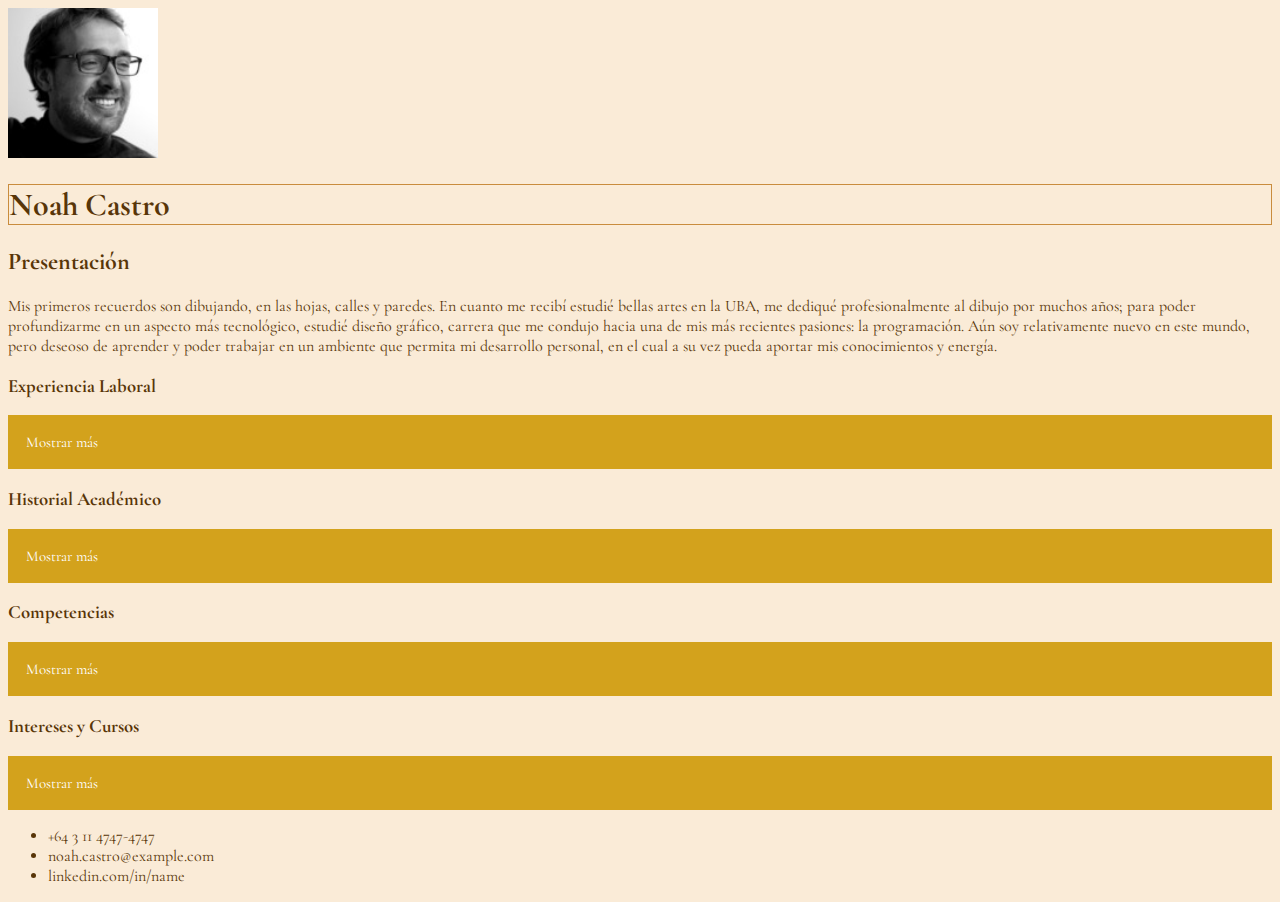
==== trabajofinalcv/curriculum.html @ 402f9588 "Add files via upload" ====
<!DOCTYPE html>
<html lang="en">
<head>
    <meta charset="UTF-8">
    <meta http-equiv="X-UA-Compatible" content="IE=edge">
    <meta name="viewport" content="width=device-width, initial-scale=1.0">
    <link rel="stylesheet" type="text/css" href="CSS\estilocv.css">
    <link rel="icon" type="image/x-icon" href="34.jpg">
    <link rel="preconnect" href="https://fonts.googleapis.com">
    <link rel="preconnect" href="https://fonts.gstatic.com" crossorigin>
    <link href="https://fonts.googleapis.com/css2?family=Cormorant+Garamond:wght@300&family=Libre+Baskerville&family=Mynerve&display=swap" rel="stylesheet">
    <title>CV Noah Castro</title>
</head>
<body>
  
  <img src="34.jpg" alt="Foto de Noah Castro en blanco y negro" 
  height="150px" width="150px"/>

    <h1>Noah Castro</h1>
    <h2>Presentación</h2>
    <p>Mis primeros recuerdos son dibujando, en las hojas, calles y paredes. 
        En cuanto me recibí estudié bellas artes en la UBA, 
        me dediqué profesionalmente al dibujo por muchos años; para poder profundizarme en un 
        aspecto más tecnológico, estudié diseño gráfico, carrera que me condujo hacia una de mis más recientes 
        pasiones: la programación.
        Aún soy relativamente nuevo en este mundo, pero deseoso de aprender y poder trabajar en un ambiente 
        que permita mi desarrollo personal, en el cual a su vez pueda aportar mis conocimientos y energía.
    </p>

    
    <h3>Experiencia Laboral</h3>
    <button type="button" class="collapsible">Mostrar más</button>
    <div class="content">
      <p>
        <h4>Ilustrador recurrente de editorial Fictio</h4> 
            <span>Algunos de mis trabajos están en los libros: El Tren sin Rumbo, el Pájaro que se quedó y Los Lapices que aún escriben.</span>
            
            <h4>Diseñador Gráfico e Ilustrador Free-Lance.</h4>

            <h4>Programador Web</h4>
            <span>Febrero 2020 - Diciembre 2022
                Cine Paraíso
                Escribí el código una página web con la capacidad de recibir miles de usuarios diariamente.</span>
            
            <h4>Desarrollador Web</h4>
            <span>Julio 2019 - Julio 2021
                Furia y Trueno (tienda de ropa)
                Participé en más de 20 proyectos digitales.
                Colaboré con un equipo de diseñadores, editores, programadores y directivos.
                Colaboré para optimizar los tiempos de carga de la página web en un 15%.</span>
      </p>
    </div>

    <h3>Historial Académico</h3>
    <button type="button" class="collapsible">Mostrar más</button>
    <div class="content">
      <p> 
              <h4>Universidad CAECE </h4>
              <span>Tecnicatura Universitaria en Programación (Capital Federal)</span>
          
           
             <h4>UBA</h4>
             <span>Diseño Gráfico</span>
           
             <h4>UBA</h4>
             <span>Bellas Artes</span>
      </p>
    </div>

    <h3>Competencias</h3>
    <button type="button" class="collapsible">Mostrar más</button>
    <div class="content">
      <p> 
        <ul>
            <li>Trabajo en equipo</li>
            <li>Aprendizaje rápido</li>  
            <li>Trabajo bajo Presión</li> 
            <li>Adaptabilidad</li>
          </ul>      
      </p>
    </div>
    
    <h3>Intereses y Cursos</h3>
    <button type="button" class="collapsible">Mostrar más</button>
    <div class="content">
      <p> 
        <ul>
            <li>Fotografía</li>
            <li>Cursos: programación, pintura, animación.</li>  
            <li>Voluntariado en centros</li> 
       </ul>      
      </p>
    </div>
    
<script src="JS/java.js"></script>

<footer>
    <ul>
        <li>+64 3 11 4747-4747</li>
        <li>noah.castro@example.com</li>
        <li>linkedin.com/in/name</li>
    </ul>
</footer>

</body>
</html>
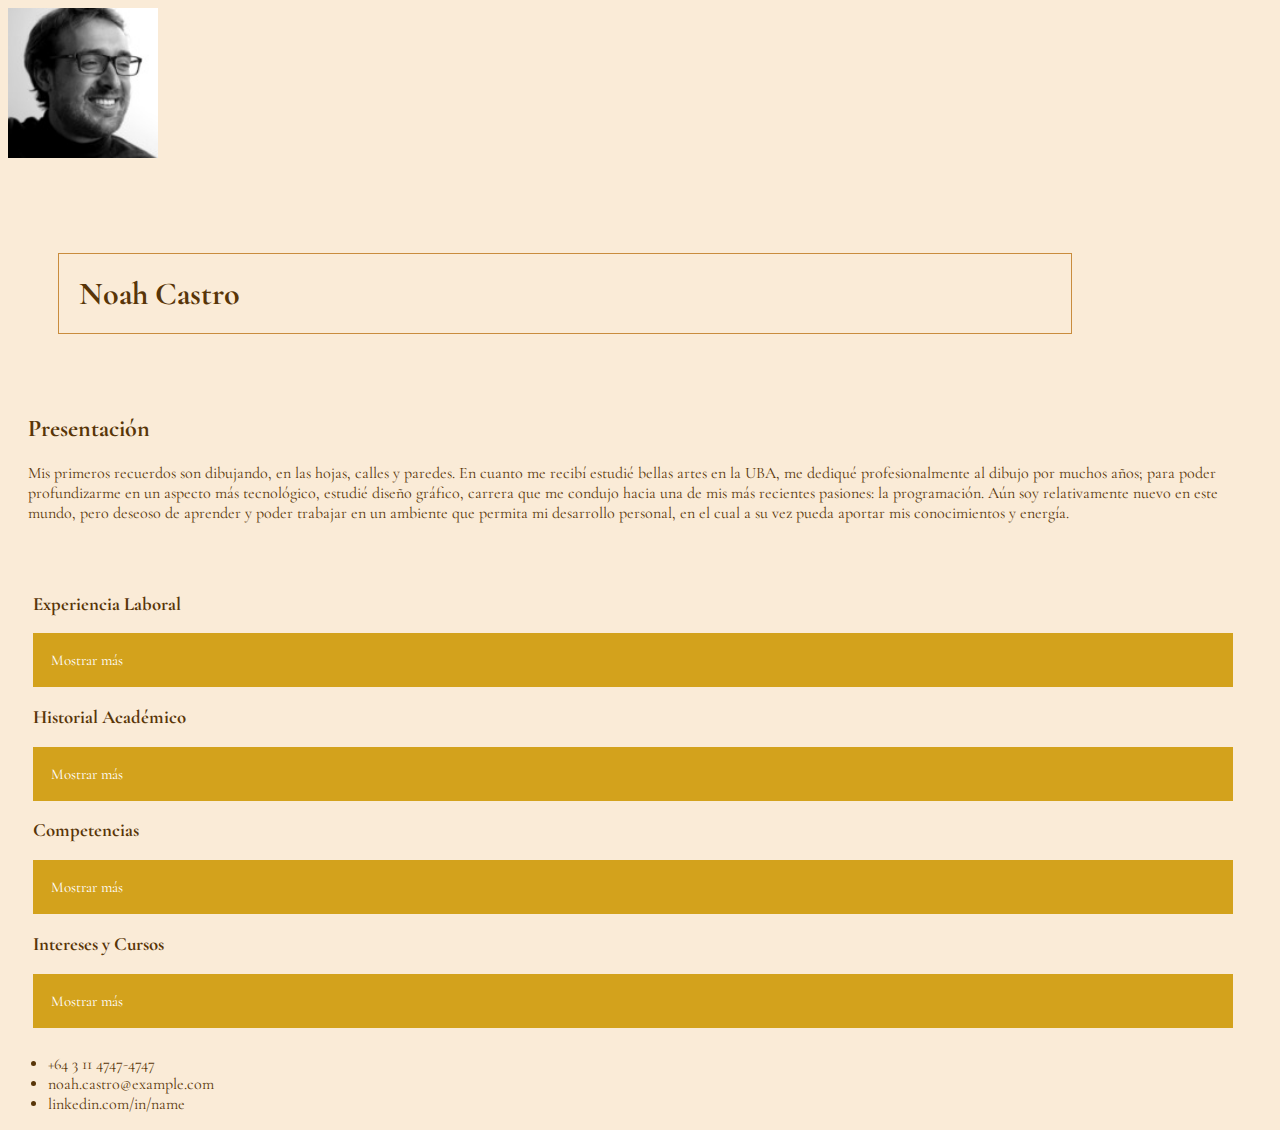
==== commit ac8d2a82: "Add files via upload" ====
--- a/trabajofinalcv/curriculum.html
+++ b/trabajofinalcv/curriculum.html
@@ -1,5 +1,5 @@
 <!DOCTYPE html>
-<html lang="en">
+<html lang="es">
 <head>
     <meta charset="UTF-8">
     <meta http-equiv="X-UA-Compatible" content="IE=edge">
@@ -17,6 +17,8 @@
   height="150px" width="150px"/>
 
     <h1>Noah Castro</h1>
+
+    <section id="presenta">
     <h2>Presentación</h2>
     <p>Mis primeros recuerdos son dibujando, en las hojas, calles y paredes. 
         En cuanto me recibí estudié bellas artes en la UBA, 
@@ -26,8 +28,9 @@
         Aún soy relativamente nuevo en este mundo, pero deseoso de aprender y poder trabajar en un ambiente 
         que permita mi desarrollo personal, en el cual a su vez pueda aportar mis conocimientos y energía.
     </p>
-
+    </section>
     
+    <section>
     <h3>Experiencia Laboral</h3>
     <button type="button" class="collapsible">Mostrar más</button>
     <div class="content">
@@ -93,6 +96,7 @@
     </div>
     
 <script src="JS/java.js"></script>
+</section>
 
 <footer>
     <ul>
